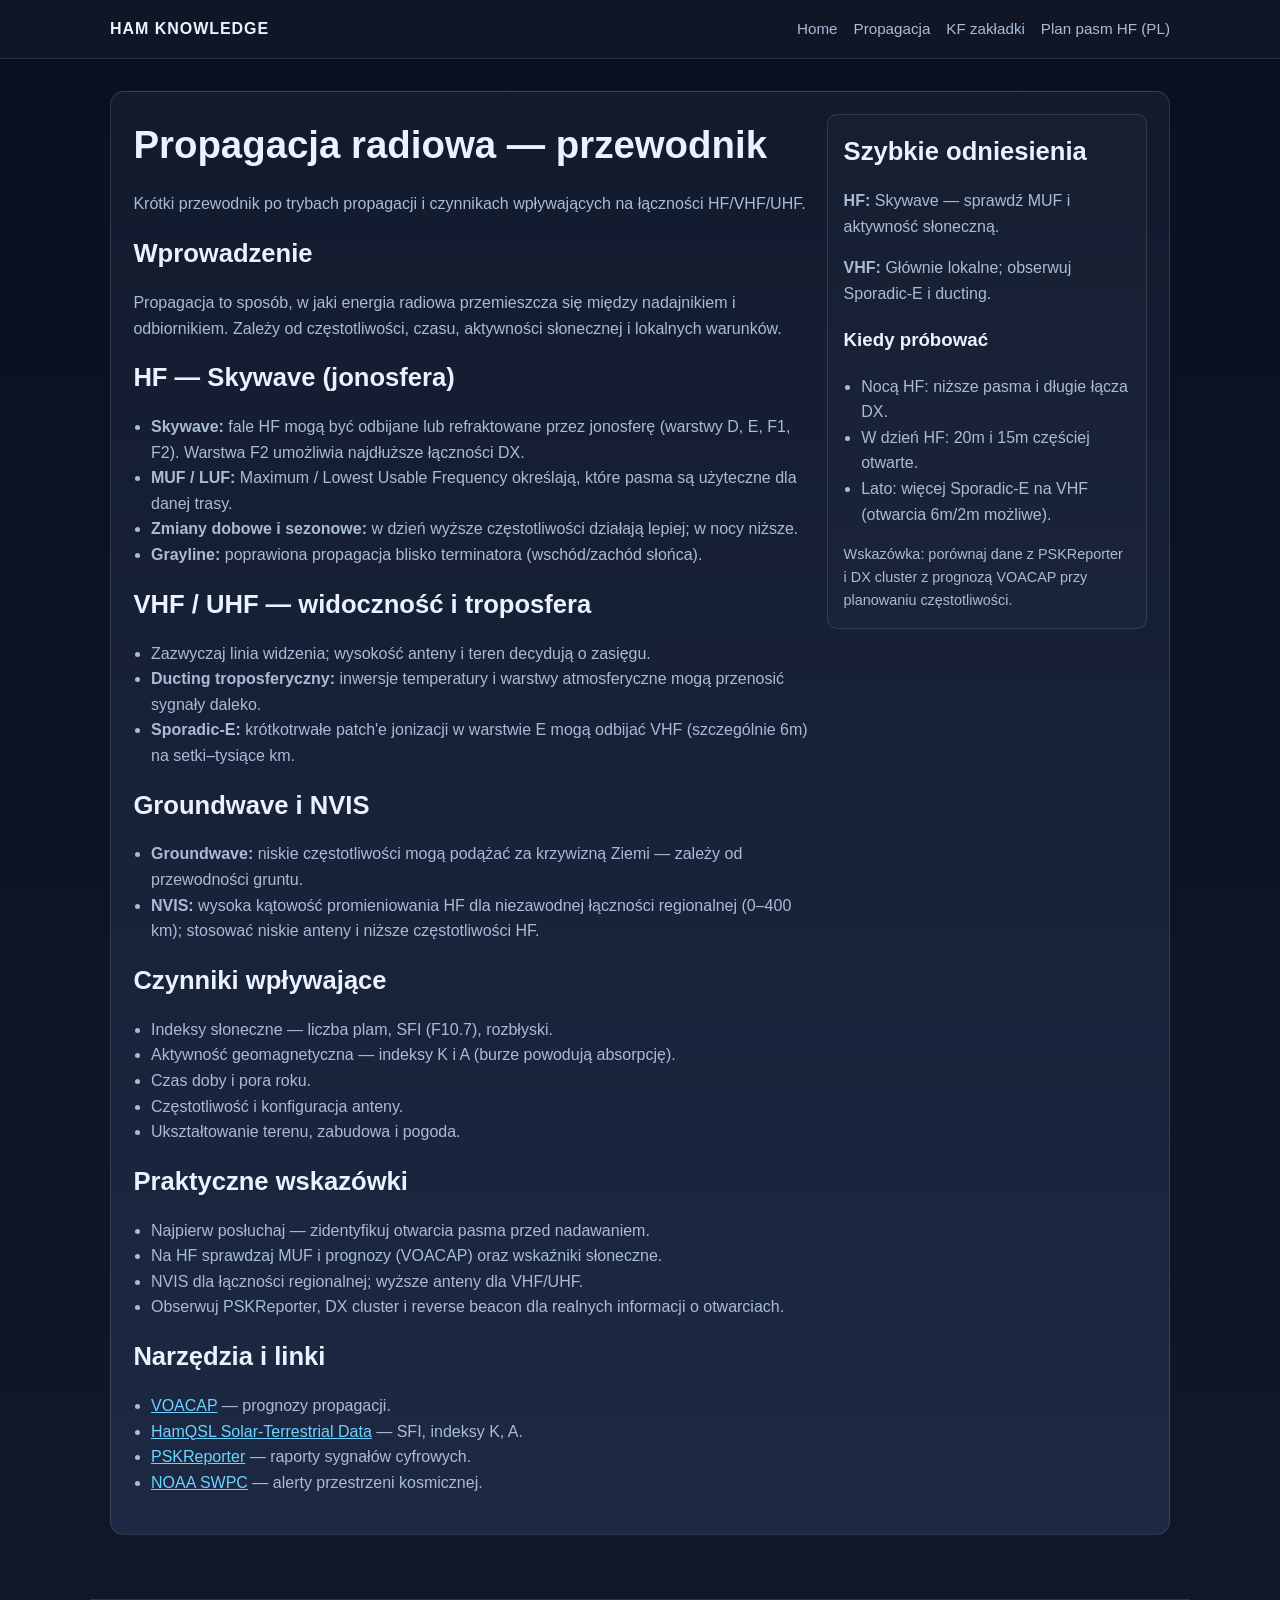
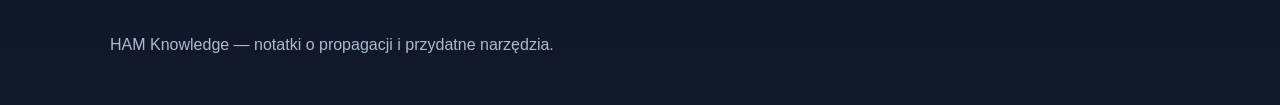
==== docs/propagation.html @ 2b5efd6c "Add unified Propagation HTML page" ====
<!DOCTYPE html>
<html lang="pl">
  <head>
    <meta charset="utf-8" />
    <meta name="viewport" content="width=device-width,initial-scale=1" />
    <title>Propagacja — HAM Knowledge</title>
    <style>
      :root{--bg:#0b1020;--panel:#121a2d;--panel-2:#1d2943;--text:#eaf2ff;--muted:#a9bbd6;--accent:#6dd3ff;--accent-2:#8cffb2;--border:rgba(255,255,255,0.12)}
      *{box-sizing:border-box}
      body{margin:0;font-family:Arial,Helvetica,sans-serif;background:linear-gradient(180deg,var(--bg) 0%,#111827 100%);color:var(--text);line-height:1.6}
      header{background:rgba(17,24,39,0.9);border-bottom:1px solid var(--border);position:sticky;top:0;backdrop-filter:blur(8px);z-index:10}
      nav{max-width:1100px;margin:0 auto;padding:1rem 1.25rem;display:flex;justify-content:space-between;align-items:center;gap:1rem}
      .brand{font-weight:700;letter-spacing:.06em;text-transform:uppercase}
      .nav-links{display:flex;gap:1rem;flex-wrap:wrap}
      .nav-links a{color:var(--muted);text-decoration:none;font-size:.95rem}
      .nav-links a:hover{color:var(--text)}
      main{max-width:1100px;margin:0 auto;padding:2rem 1.25rem 4rem}
      .card{background:linear-gradient(180deg,var(--panel) 0%,var(--panel-2) 100%);border:1px solid var(--border);border-radius:14px;padding:1.4rem}
      h1{font-size:clamp(1.6rem,4vw,2.4rem);margin:0 0 .5rem}
      h2{font-size:clamp(1.2rem,2.2vw,1.6rem);margin:0 0 .75rem}
      p,li{color:var(--muted)}
      ul{padding-left:1.1rem}
      .two-col{display:grid;grid-template-columns:1fr 320px;gap:1rem;align-items:start}
      .box{padding:1rem;border-radius:10px;background:rgba(255,255,255,0.02);border:1px solid var(--border)}
      footer{max-width:1100px;margin:0 auto;padding:2rem 1.25rem 3rem;color:var(--muted);border-top:1px solid var(--border)}
      a{color:var(--accent)}
      @media (max-width:900px){.two-col{grid-template-columns:1fr}}
    </style>
  </head>
  <body>
    <header>
      <nav>
        <div class="brand">HAM Knowledge</div>
        <div class="nav-links">
          <a href="/index.html">Home</a>
          <a href="/docs/propagation.html" aria-current="page">Propagacja</a>
          <a href="/docs/KF/zakladki.html">KF zakładki</a>
          <a href="/docs/KF/band-plan-poland-hf.html">Plan pasm HF (PL)</a>
        </div>
      </nav>
    </header>

    <main>
      <section class="card">
        <div class="two-col">
          <div>
            <h1>Propagacja radiowa — przewodnik</h1>
            <p>Krótki przewodnik po trybach propagacji i czynnikach wpływających na łączności HF/VHF/UHF.</p>

            <h2 id="overview">Wprowadzenie</h2>
            <p>Propagacja to sposób, w jaki energia radiowa przemieszcza się między nadajnikiem i odbiornikiem. Zależy od częstotliwości, czasu, aktywności słonecznej i lokalnych warunków.</p>

            <h2 id="hf">HF — Skywave (jonosfera)</h2>
            <ul>
              <li><strong>Skywave:</strong> fale HF mogą być odbijane lub refraktowane przez jonosferę (warstwy D, E, F1, F2). Warstwa F2 umożliwia najdłuższe łączności DX.</li>
              <li><strong>MUF / LUF:</strong> Maximum / Lowest Usable Frequency określają, które pasma są użyteczne dla danej trasy.</li>
              <li><strong>Zmiany dobowe i sezonowe:</strong> w dzień wyższe częstotliwości działają lepiej; w nocy niższe.</li>
              <li><strong>Grayline:</strong> poprawiona propagacja blisko terminatora (wschód/zachód słońca).</li>
            </ul>

            <h2 id="vhf">VHF / UHF — widoczność i troposfera</h2>
            <ul>
              <li>Zazwyczaj linia widzenia; wysokość anteny i teren decydują o zasięgu.</li>
              <li><strong>Ducting troposferyczny:</strong> inwersje temperatury i warstwy atmosferyczne mogą przenosić sygnały daleko.</li>
              <li><strong>Sporadic‑E:</strong> krótkotrwałe patch'e jonizacji w warstwie E mogą odbijać VHF (szczególnie 6m) na setki–tysiące km.</li>
            </ul>

            <h2 id="groundwave">Groundwave i NVIS</h2>
            <ul>
              <li><strong>Groundwave:</strong> niskie częstotliwości mogą podążać za krzywizną Ziemi — zależy od przewodności gruntu.</li>
              <li><strong>NVIS:</strong> wysoka kątowość promieniowania HF dla niezawodnej łączności regionalnej (0–400 km); stosować niskie anteny i niższe częstotliwości HF.</li>
            </ul>

            <h2 id="factors">Czynniki wpływające</h2>
            <ul>
              <li>Indeksy słoneczne — liczba plam, SFI (F10.7), rozbłyski.</li>
              <li>Aktywność geomagnetyczna — indeksy K i A (burze powodują absorpcję).</li>
              <li>Czas doby i pora roku.</li>
              <li>Częstotliwość i konfiguracja anteny.</li>
              <li>Ukształtowanie terenu, zabudowa i pogoda.</li>
            </ul>

            <h2 id="practical">Praktyczne wskazówki</h2>
            <ul>
              <li>Najpierw posłuchaj — zidentyfikuj otwarcia pasma przed nadawaniem.</li>
              <li>Na HF sprawdzaj MUF i prognozy (VOACAP) oraz wskaźniki słoneczne.</li>
              <li>NVIS dla łączności regionalnej; wyższe anteny dla VHF/UHF.</li>
              <li>Obserwuj PSKReporter, DX cluster i reverse beacon dla realnych informacji o otwarciach.</li>
            </ul>

            <h2 id="tools">Narzędzia i linki</h2>
            <ul>
              <li><a href="https://www.voacap.com" target="_blank" rel="noopener">VOACAP</a> — prognozy propagacji.</li>
              <li><a href="https://www.hamqsl.com" target="_blank" rel="noopener">HamQSL Solar‑Terrestrial Data</a> — SFI, indeksy K, A.</li>
              <li><a href="https://pskreporter.info" target="_blank" rel="noopener">PSKReporter</a> — raporty sygnałów cyfrowych.</li>
              <li><a href="https://www.swpc.noaa.gov" target="_blank" rel="noopener">NOAA SWPC</a> — alerty przestrzeni kosmicznej.</li>
            </ul>
          </div>

          <aside class="box">
            <h2>Szybkie odniesienia</h2>
            <p><strong>HF:</strong> Skywave — sprawdź MUF i aktywność słoneczną.</p>
            <p><strong>VHF:</strong> Głównie lokalne; obserwuj Sporadic‑E i ducting.</p>
            <h3>Kiedy próbować</h3>
            <ul>
              <li>Nocą HF: niższe pasma i długie łącza DX.</li>
              <li>W dzień HF: 20m i 15m częściej otwarte.</li>
              <li>Lato: więcej Sporadic‑E na VHF (otwarcia 6m/2m możliwe).</li>
            </ul>
            <div style="margin-top:1rem;font-size:.9rem;color:var(--muted)">Wskazówka: porównaj dane z PSKReporter i DX cluster z prognozą VOACAP przy planowaniu częstotliwości.</div>
          </aside>
        </div>
      </section>
    </main>

    <footer>
      HAM Knowledge — notatki o propagacji i przydatne narzędzia.
    </footer>
  </body>
</html>
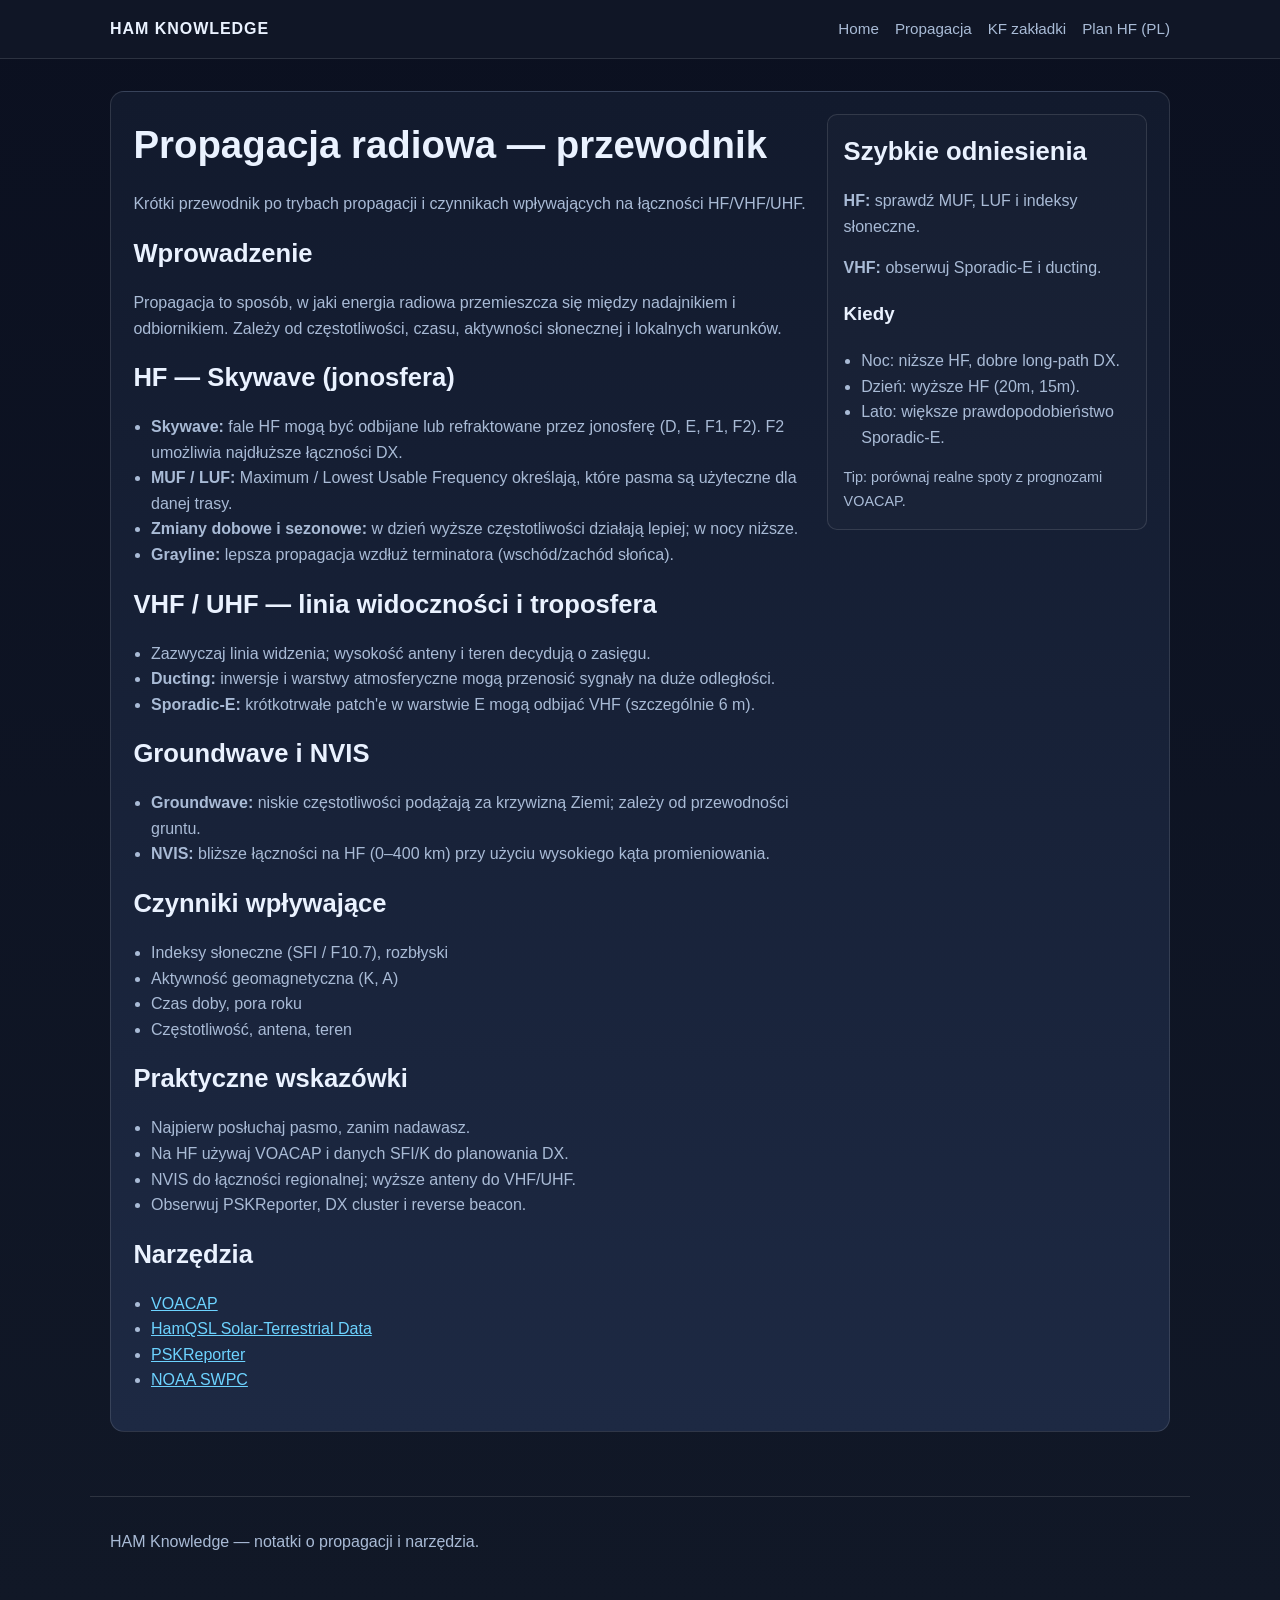
==== commit 360df3b9: "Add propagation guide in propagation.html This file provides a comprehensive guide on radio propagat" ====
--- a/docs/propagation.html
+++ b/docs/propagation.html
@@ -35,7 +35,7 @@
           <a href="/index.html">Home</a>
           <a href="/docs/propagation.html" aria-current="page">Propagacja</a>
           <a href="/docs/KF/zakladki.html">KF zakładki</a>
-          <a href="/docs/KF/band-plan-poland-hf.html">Plan pasm HF (PL)</a>
+          <a href="/docs/KF/band-plan-poland-hf.html">Plan HF (PL)</a>
         </div>
       </nav>
     </header>
@@ -52,69 +52,68 @@
 
             <h2 id="hf">HF — Skywave (jonosfera)</h2>
             <ul>
-              <li><strong>Skywave:</strong> fale HF mogą być odbijane lub refraktowane przez jonosferę (warstwy D, E, F1, F2). Warstwa F2 umożliwia najdłuższe łączności DX.</li>
+              <li><strong>Skywave:</strong> fale HF mogą być odbijane lub refraktowane przez jonosferę (D, E, F1, F2). F2 umożliwia najdłuższe łączności DX.</li>
               <li><strong>MUF / LUF:</strong> Maximum / Lowest Usable Frequency określają, które pasma są użyteczne dla danej trasy.</li>
               <li><strong>Zmiany dobowe i sezonowe:</strong> w dzień wyższe częstotliwości działają lepiej; w nocy niższe.</li>
-              <li><strong>Grayline:</strong> poprawiona propagacja blisko terminatora (wschód/zachód słońca).</li>
+              <li><strong>Grayline:</strong> lepsza propagacja wzdłuż terminatora (wschód/zachód słońca).</li>
             </ul>
 
-            <h2 id="vhf">VHF / UHF — widoczność i troposfera</h2>
+            <h2 id="vhf">VHF / UHF — linia widoczności i troposfera</h2>
             <ul>
               <li>Zazwyczaj linia widzenia; wysokość anteny i teren decydują o zasięgu.</li>
-              <li><strong>Ducting troposferyczny:</strong> inwersje temperatury i warstwy atmosferyczne mogą przenosić sygnały daleko.</li>
-              <li><strong>Sporadic‑E:</strong> krótkotrwałe patch'e jonizacji w warstwie E mogą odbijać VHF (szczególnie 6m) na setki–tysiące km.</li>
+              <li><strong>Ducting:</strong> inwersje i warstwy atmosferyczne mogą przenosić sygnały na duże odległości.</li>
+              <li><strong>Sporadic‑E:</strong> krótkotrwałe patch'e w warstwie E mogą odbijać VHF (szczególnie 6 m).</li>
             </ul>
 
             <h2 id="groundwave">Groundwave i NVIS</h2>
             <ul>
-              <li><strong>Groundwave:</strong> niskie częstotliwości mogą podążać za krzywizną Ziemi — zależy od przewodności gruntu.</li>
-              <li><strong>NVIS:</strong> wysoka kątowość promieniowania HF dla niezawodnej łączności regionalnej (0–400 km); stosować niskie anteny i niższe częstotliwości HF.</li>
+              <li><strong>Groundwave:</strong> niskie częstotliwości podążają za krzywizną Ziemi; zależy od przewodności gruntu.</li>
+              <li><strong>NVIS:</strong> bliższe łączności na HF (0–400 km) przy użyciu wysokiego kąta promieniowania.</li>
             </ul>
 
             <h2 id="factors">Czynniki wpływające</h2>
             <ul>
-              <li>Indeksy słoneczne — liczba plam, SFI (F10.7), rozbłyski.</li>
-              <li>Aktywność geomagnetyczna — indeksy K i A (burze powodują absorpcję).</li>
-              <li>Czas doby i pora roku.</li>
-              <li>Częstotliwość i konfiguracja anteny.</li>
-              <li>Ukształtowanie terenu, zabudowa i pogoda.</li>
+              <li>Indeksy słoneczne (SFI / F10.7), rozbłyski</li>
+              <li>Aktywność geomagnetyczna (K, A)</li>
+              <li>Czas doby, pora roku</li>
+              <li>Częstotliwość, antena, teren</li>
             </ul>
 
             <h2 id="practical">Praktyczne wskazówki</h2>
             <ul>
-              <li>Najpierw posłuchaj — zidentyfikuj otwarcia pasma przed nadawaniem.</li>
-              <li>Na HF sprawdzaj MUF i prognozy (VOACAP) oraz wskaźniki słoneczne.</li>
-              <li>NVIS dla łączności regionalnej; wyższe anteny dla VHF/UHF.</li>
-              <li>Obserwuj PSKReporter, DX cluster i reverse beacon dla realnych informacji o otwarciach.</li>
+              <li>Najpierw posłuchaj pasmo, zanim nadawasz.</li>
+              <li>Na HF używaj VOACAP i danych SFI/K do planowania DX.</li>
+              <li>NVIS do łączności regionalnej; wyższe anteny do VHF/UHF.</li>
+              <li>Obserwuj PSKReporter, DX cluster i reverse beacon.</li>
             </ul>
 
-            <h2 id="tools">Narzędzia i linki</h2>
+            <h2 id="tools">Narzędzia</h2>
             <ul>
-              <li><a href="https://www.voacap.com" target="_blank" rel="noopener">VOACAP</a> — prognozy propagacji.</li>
-              <li><a href="https://www.hamqsl.com" target="_blank" rel="noopener">HamQSL Solar‑Terrestrial Data</a> — SFI, indeksy K, A.</li>
-              <li><a href="https://pskreporter.info" target="_blank" rel="noopener">PSKReporter</a> — raporty sygnałów cyfrowych.</li>
-              <li><a href="https://www.swpc.noaa.gov" target="_blank" rel="noopener">NOAA SWPC</a> — alerty przestrzeni kosmicznej.</li>
+              <li><a href="https://www.voacap.com" target="_blank" rel="noopener">VOACAP</a></li>
+              <li><a href="https://www.hamqsl.com" target="_blank" rel="noopener">HamQSL Solar‑Terrestrial Data</a></li>
+              <li><a href="https://pskreporter.info" target="_blank" rel="noopener">PSKReporter</a></li>
+              <li><a href="https://www.swpc.noaa.gov" target="_blank" rel="noopener">NOAA SWPC</a></li>
             </ul>
           </div>
 
           <aside class="box">
             <h2>Szybkie odniesienia</h2>
-            <p><strong>HF:</strong> Skywave — sprawdź MUF i aktywność słoneczną.</p>
-            <p><strong>VHF:</strong> Głównie lokalne; obserwuj Sporadic‑E i ducting.</p>
-            <h3>Kiedy próbować</h3>
+            <p><strong>HF:</strong> sprawdź MUF, LUF i indeksy słoneczne.</p>
+            <p><strong>VHF:</strong> obserwuj Sporadic‑E i ducting.</p>
+            <h3>Kiedy</h3>
             <ul>
-              <li>Nocą HF: niższe pasma i długie łącza DX.</li>
-              <li>W dzień HF: 20m i 15m częściej otwarte.</li>
-              <li>Lato: więcej Sporadic‑E na VHF (otwarcia 6m/2m możliwe).</li>
+              <li>Noc: niższe HF, dobre long‑path DX.</li>
+              <li>Dzień: wyższe HF (20m, 15m).</li>
+              <li>Lato: większe prawdopodobieństwo Sporadic‑E.</li>
             </ul>
-            <div style="margin-top:1rem;font-size:.9rem;color:var(--muted)">Wskazówka: porównaj dane z PSKReporter i DX cluster z prognozą VOACAP przy planowaniu częstotliwości.</div>
+            <div style="margin-top:1rem;font-size:.9rem;color:var(--muted)">Tip: porównaj realne spoty z prognozami VOACAP.</div>
           </aside>
         </div>
       </section>
     </main>
 
     <footer>
-      HAM Knowledge — notatki o propagacji i przydatne narzędzia.
+      HAM Knowledge — notatki o propagacji i narzędzia.
     </footer>
   </body>
 </html>
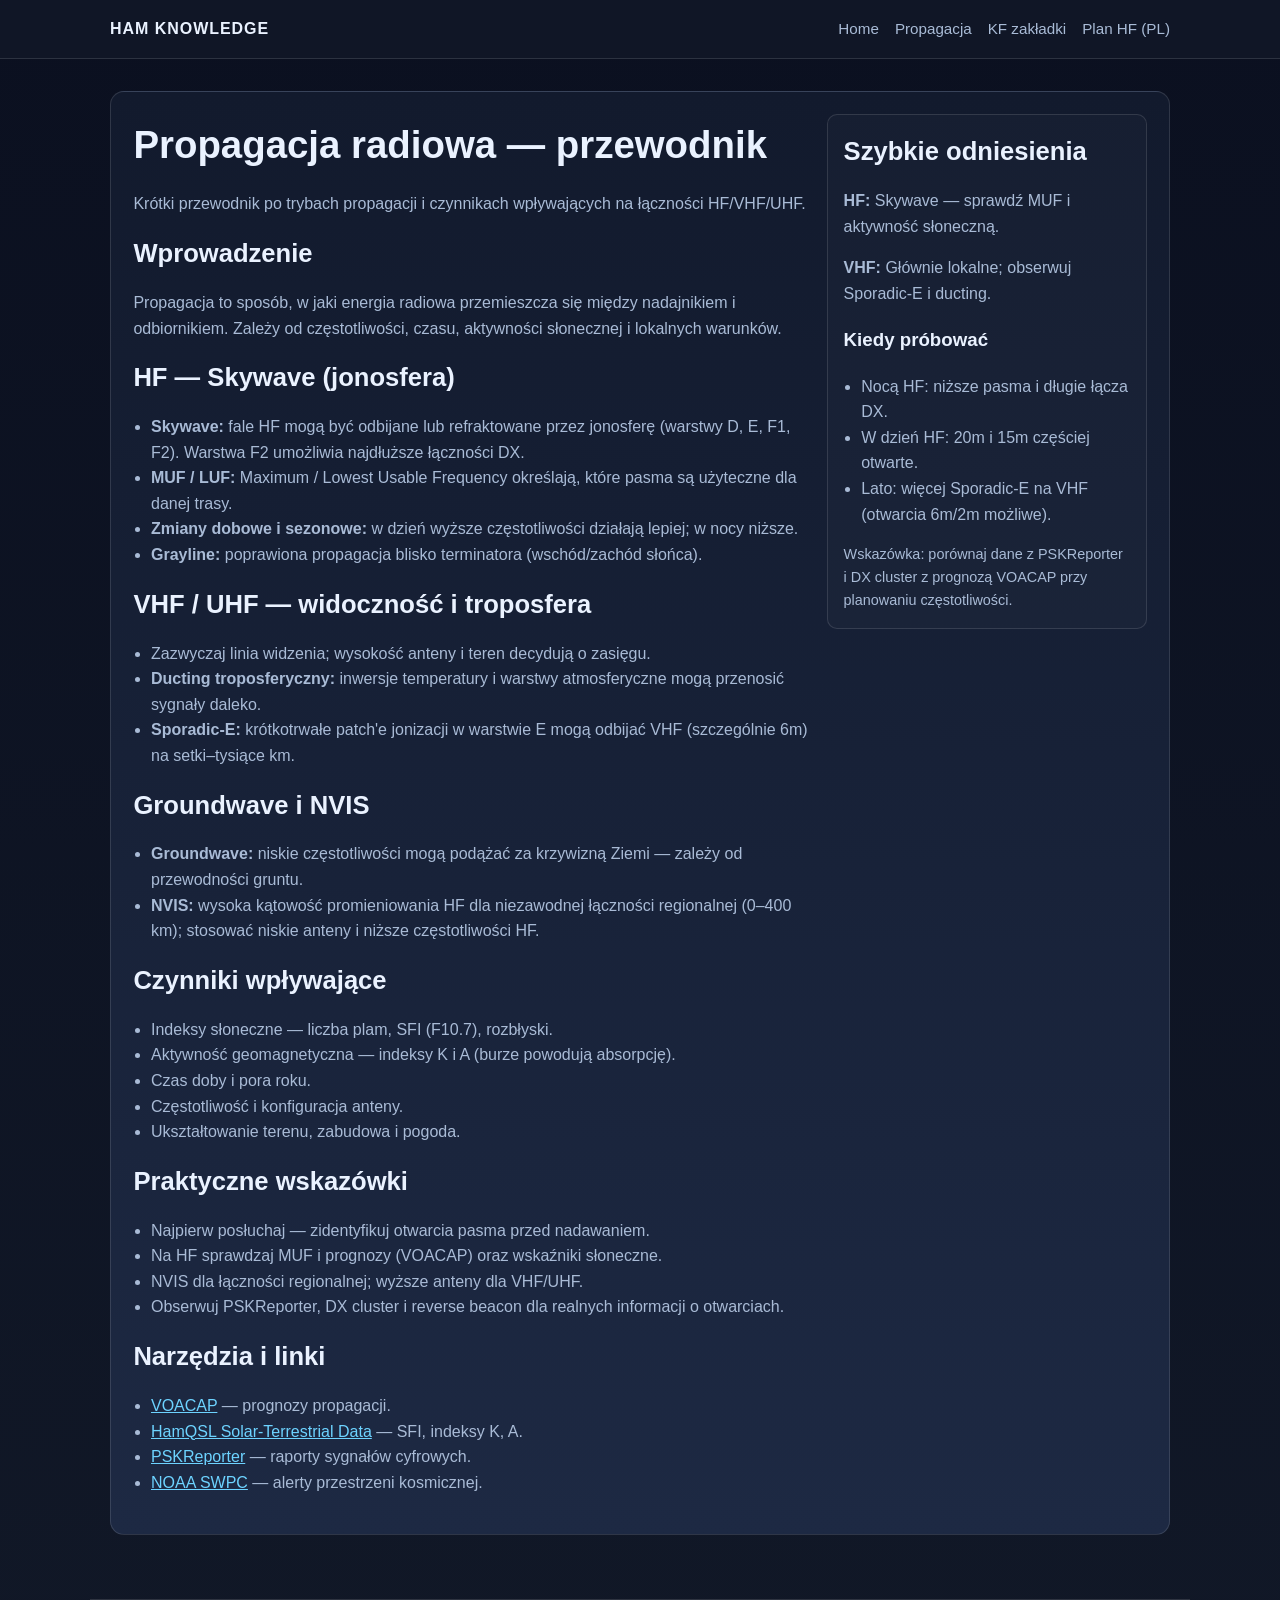
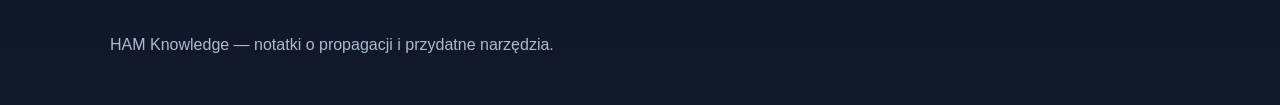
==== commit eaab7791: "Fix relative links and add KF pages" ====
--- a/docs/propagation.html
+++ b/docs/propagation.html
@@ -32,10 +32,10 @@
       <nav>
         <div class="brand">HAM Knowledge</div>
         <div class="nav-links">
-          <a href="/index.html">Home</a>
-          <a href="/docs/propagation.html" aria-current="page">Propagacja</a>
-          <a href="/docs/KF/zakladki.html">KF zakładki</a>
-          <a href="/docs/KF/band-plan-poland-hf.html">Plan HF (PL)</a>
+          <a href="../index.html">Home</a>
+          <a href="propagation.html" aria-current="page">Propagacja</a>
+          <a href="KF/zakladki.html">KF zakładki</a>
+          <a href="KF/band-plan-poland-hf.html">Plan HF (PL)</a>
         </div>
       </nav>
     </header>
@@ -52,68 +52,69 @@
 
             <h2 id="hf">HF — Skywave (jonosfera)</h2>
             <ul>
-              <li><strong>Skywave:</strong> fale HF mogą być odbijane lub refraktowane przez jonosferę (D, E, F1, F2). F2 umożliwia najdłuższe łączności DX.</li>
+              <li><strong>Skywave:</strong> fale HF mogą być odbijane lub refraktowane przez jonosferę (warstwy D, E, F1, F2). Warstwa F2 umożliwia najdłuższe łączności DX.</li>
               <li><strong>MUF / LUF:</strong> Maximum / Lowest Usable Frequency określają, które pasma są użyteczne dla danej trasy.</li>
               <li><strong>Zmiany dobowe i sezonowe:</strong> w dzień wyższe częstotliwości działają lepiej; w nocy niższe.</li>
-              <li><strong>Grayline:</strong> lepsza propagacja wzdłuż terminatora (wschód/zachód słońca).</li>
+              <li><strong>Grayline:</strong> poprawiona propagacja blisko terminatora (wschód/zachód słońca).</li>
             </ul>
 
-            <h2 id="vhf">VHF / UHF — linia widoczności i troposfera</h2>
+            <h2 id="vhf">VHF / UHF — widoczność i troposfera</h2>
             <ul>
               <li>Zazwyczaj linia widzenia; wysokość anteny i teren decydują o zasięgu.</li>
-              <li><strong>Ducting:</strong> inwersje i warstwy atmosferyczne mogą przenosić sygnały na duże odległości.</li>
-              <li><strong>Sporadic‑E:</strong> krótkotrwałe patch'e w warstwie E mogą odbijać VHF (szczególnie 6 m).</li>
+              <li><strong>Ducting troposferyczny:</strong> inwersje temperatury i warstwy atmosferyczne mogą przenosić sygnały daleko.</li>
+              <li><strong>Sporadic‑E:</strong> krótkotrwałe patch'e jonizacji w warstwie E mogą odbijać VHF (szczególnie 6m) na setki–tysiące km.</li>
             </ul>
 
             <h2 id="groundwave">Groundwave i NVIS</h2>
             <ul>
-              <li><strong>Groundwave:</strong> niskie częstotliwości podążają za krzywizną Ziemi; zależy od przewodności gruntu.</li>
-              <li><strong>NVIS:</strong> bliższe łączności na HF (0–400 km) przy użyciu wysokiego kąta promieniowania.</li>
+              <li><strong>Groundwave:</strong> niskie częstotliwości mogą podążać za krzywizną Ziemi — zależy od przewodności gruntu.</li>
+              <li><strong>NVIS:</strong> wysoka kątowość promieniowania HF dla niezawodnej łączności regionalnej (0–400 km); stosować niskie anteny i niższe częstotliwości HF.</li>
             </ul>
 
             <h2 id="factors">Czynniki wpływające</h2>
             <ul>
-              <li>Indeksy słoneczne (SFI / F10.7), rozbłyski</li>
-              <li>Aktywność geomagnetyczna (K, A)</li>
-              <li>Czas doby, pora roku</li>
-              <li>Częstotliwość, antena, teren</li>
+              <li>Indeksy słoneczne — liczba plam, SFI (F10.7), rozbłyski.</li>
+              <li>Aktywność geomagnetyczna — indeksy K i A (burze powodują absorpcję).</li>
+              <li>Czas doby i pora roku.</li>
+              <li>Częstotliwość i konfiguracja anteny.</li>
+              <li>Ukształtowanie terenu, zabudowa i pogoda.</li>
             </ul>
 
             <h2 id="practical">Praktyczne wskazówki</h2>
             <ul>
-              <li>Najpierw posłuchaj pasmo, zanim nadawasz.</li>
-              <li>Na HF używaj VOACAP i danych SFI/K do planowania DX.</li>
-              <li>NVIS do łączności regionalnej; wyższe anteny do VHF/UHF.</li>
-              <li>Obserwuj PSKReporter, DX cluster i reverse beacon.</li>
+              <li>Najpierw posłuchaj — zidentyfikuj otwarcia pasma przed nadawaniem.</li>
+              <li>Na HF sprawdzaj MUF i prognozy (VOACAP) oraz wskaźniki słoneczne.</li>
+              <li>NVIS dla łączności regionalnej; wyższe anteny dla VHF/UHF.</li>
+              <li>Obserwuj PSKReporter, DX cluster i reverse beacon dla realnych informacji o otwarciach.</li>
             </ul>
 
-            <h2 id="tools">Narzędzia</h2>
+            <h2 id="tools">Narzędzia i linki</h2>
             <ul>
-              <li><a href="https://www.voacap.com" target="_blank" rel="noopener">VOACAP</a></li>
-              <li><a href="https://www.hamqsl.com" target="_blank" rel="noopener">HamQSL Solar‑Terrestrial Data</a></li>
-              <li><a href="https://pskreporter.info" target="_blank" rel="noopener">PSKReporter</a></li>
-              <li><a href="https://www.swpc.noaa.gov" target="_blank" rel="noopener">NOAA SWPC</a></li>
+              <li><a href="https://www.voacap.com" target="_blank" rel="noopener">VOACAP</a> — prognozy propagacji.</li>
+              <li><a href="https://www.hamqsl.com" target="_blank" rel="noopener">HamQSL Solar‑Terrestrial Data</a> — SFI, indeksy K, A.</li>
+              <li><a href="https://pskreporter.info" target="_blank" rel="noopener">PSKReporter</a> — raporty sygnałów cyfrowych.</li>
+              <li><a href="https://www.swpc.noaa.gov" target="_blank" rel="noopener">NOAA SWPC</a> — alerty przestrzeni kosmicznej.</li>
             </ul>
           </div>
 
           <aside class="box">
             <h2>Szybkie odniesienia</h2>
-            <p><strong>HF:</strong> sprawdź MUF, LUF i indeksy słoneczne.</p>
-            <p><strong>VHF:</strong> obserwuj Sporadic‑E i ducting.</p>
-            <h3>Kiedy</h3>
+            <p><strong>HF:</strong> Skywave — sprawdź MUF i aktywność słoneczną.</p>
+            <p><strong>VHF:</strong> Głównie lokalne; obserwuj Sporadic‑E i ducting.</p>
+            <h3>Kiedy próbować</h3>
             <ul>
-              <li>Noc: niższe HF, dobre long‑path DX.</li>
-              <li>Dzień: wyższe HF (20m, 15m).</li>
-              <li>Lato: większe prawdopodobieństwo Sporadic‑E.</li>
+              <li>Nocą HF: niższe pasma i długie łącza DX.</li>
+              <li>W dzień HF: 20m i 15m częściej otwarte.</li>
+              <li>Lato: więcej Sporadic‑E na VHF (otwarcia 6m/2m możliwe).</li>
             </ul>
-            <div style="margin-top:1rem;font-size:.9rem;color:var(--muted)">Tip: porównaj realne spoty z prognozami VOACAP.</div>
+            <div style="margin-top:1rem;font-size:.9rem;color:var(--muted)">Wskazówka: porównaj dane z PSKReporter i DX cluster z prognozą VOACAP przy planowaniu częstotliwości.</div>
           </aside>
         </div>
       </section>
     </main>
 
     <footer>
-      HAM Knowledge — notatki o propagacji i narzędzia.
+      HAM Knowledge — notatki o propagacji i przydatne narzędzia.
     </footer>
   </body>
 </html>
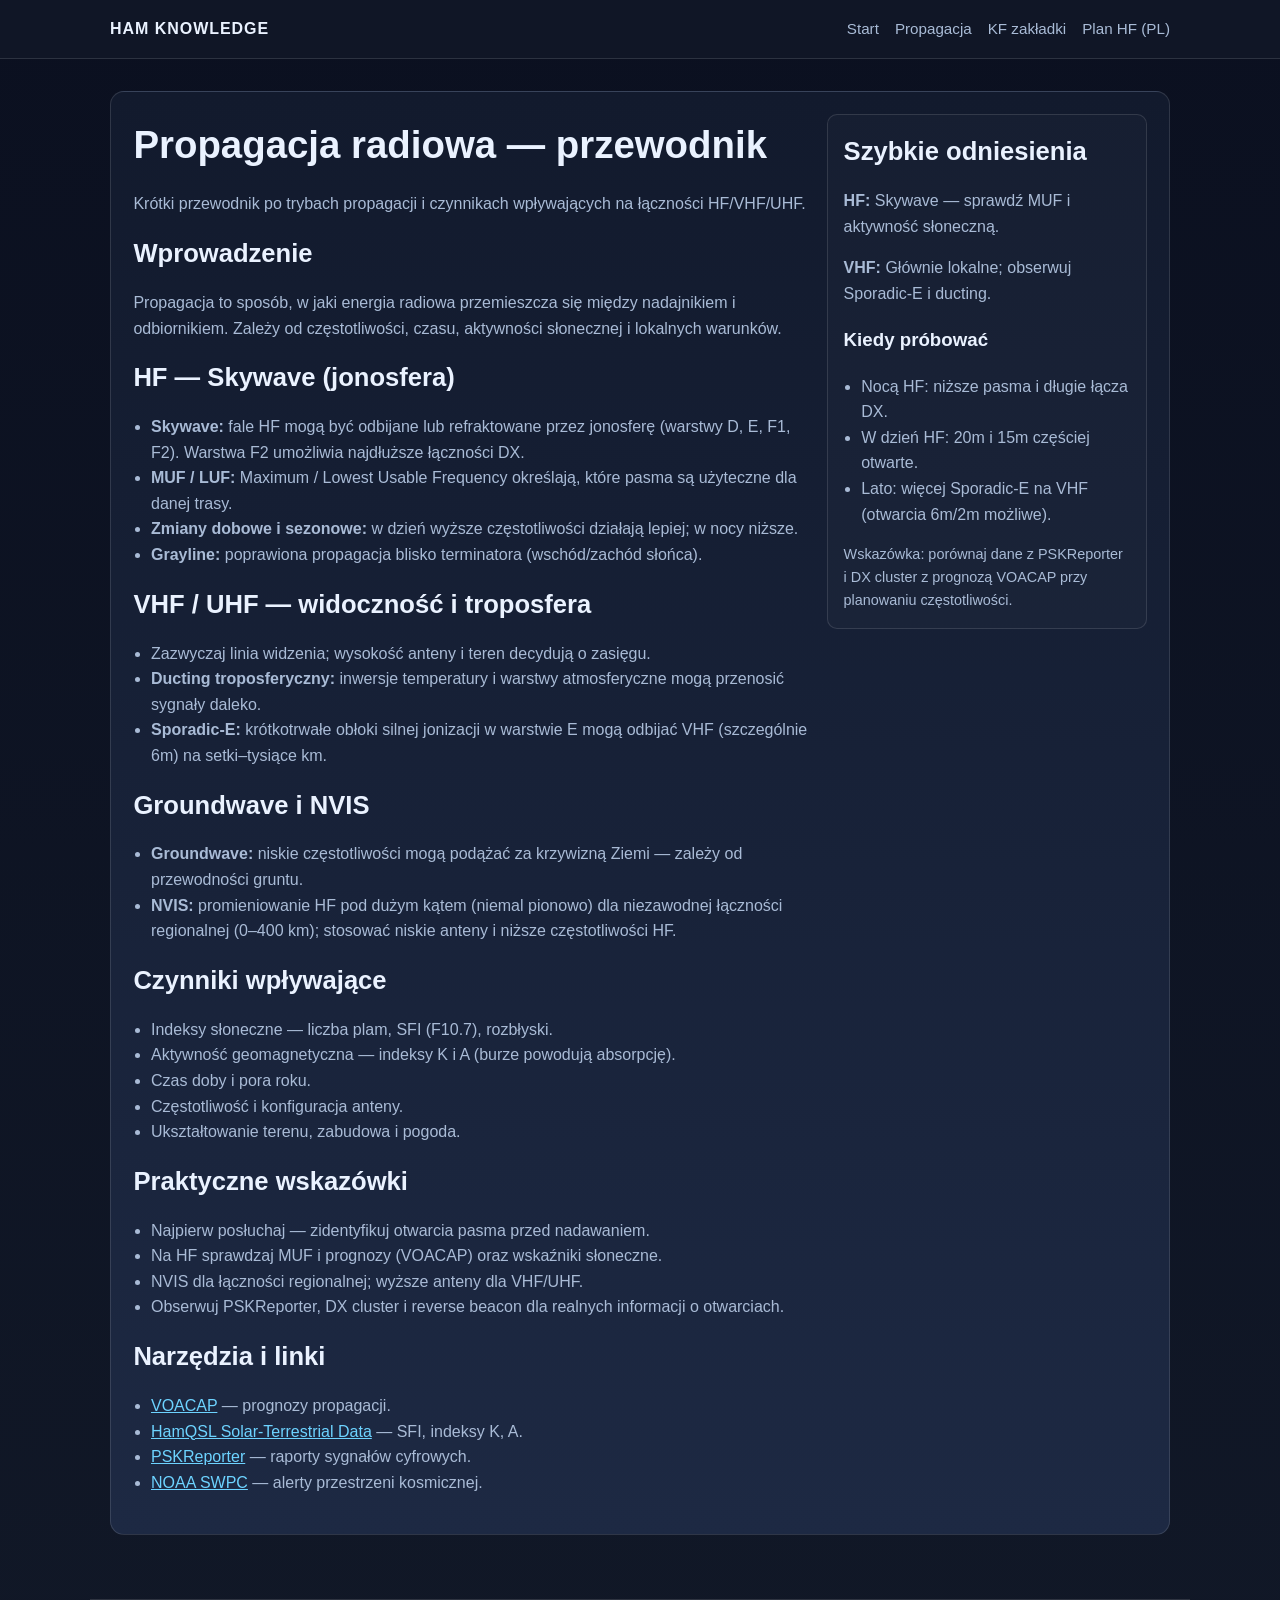
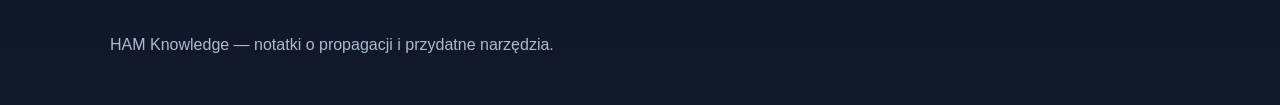
==== commit 4b5abf48: "Share common CSS, unify nav labels, update README and small content fixes - Add style.css with share" ====
--- a/docs/propagation.html
+++ b/docs/propagation.html
@@ -4,26 +4,15 @@
     <meta charset="utf-8" />
     <meta name="viewport" content="width=device-width,initial-scale=1" />
     <title>Propagacja — HAM Knowledge</title>
+    <link rel="stylesheet" href="../style.css" />
     <style>
-      :root{--bg:#0b1020;--panel:#121a2d;--panel-2:#1d2943;--text:#eaf2ff;--muted:#a9bbd6;--accent:#6dd3ff;--accent-2:#8cffb2;--border:rgba(255,255,255,0.12)}
-      *{box-sizing:border-box}
-      body{margin:0;font-family:Arial,Helvetica,sans-serif;background:linear-gradient(180deg,var(--bg) 0%,#111827 100%);color:var(--text);line-height:1.6}
-      header{background:rgba(17,24,39,0.9);border-bottom:1px solid var(--border);position:sticky;top:0;backdrop-filter:blur(8px);z-index:10}
-      nav{max-width:1100px;margin:0 auto;padding:1rem 1.25rem;display:flex;justify-content:space-between;align-items:center;gap:1rem}
-      .brand{font-weight:700;letter-spacing:.06em;text-transform:uppercase}
-      .nav-links{display:flex;gap:1rem;flex-wrap:wrap}
-      .nav-links a{color:var(--muted);text-decoration:none;font-size:.95rem}
-      .nav-links a:hover{color:var(--text)}
-      main{max-width:1100px;margin:0 auto;padding:2rem 1.25rem 4rem}
-      .card{background:linear-gradient(180deg,var(--panel) 0%,var(--panel-2) 100%);border:1px solid var(--border);border-radius:14px;padding:1.4rem}
       h1{font-size:clamp(1.6rem,4vw,2.4rem);margin:0 0 .5rem}
       h2{font-size:clamp(1.2rem,2.2vw,1.6rem);margin:0 0 .75rem}
       p,li{color:var(--muted)}
       ul{padding-left:1.1rem}
       .two-col{display:grid;grid-template-columns:1fr 320px;gap:1rem;align-items:start}
       .box{padding:1rem;border-radius:10px;background:rgba(255,255,255,0.02);border:1px solid var(--border)}
-      footer{max-width:1100px;margin:0 auto;padding:2rem 1.25rem 3rem;color:var(--muted);border-top:1px solid var(--border)}
-      a{color:var(--accent)}
+      .tip{margin-top:1rem;font-size:.9rem;color:var(--muted)}
       @media (max-width:900px){.two-col{grid-template-columns:1fr}}
     </style>
   </head>
@@ -32,7 +21,7 @@
       <nav>
         <div class="brand">HAM Knowledge</div>
         <div class="nav-links">
-          <a href="../index.html">Home</a>
+          <a href="../index.html">Start</a>
           <a href="propagation.html" aria-current="page">Propagacja</a>
           <a href="KF/zakladki.html">KF zakładki</a>
           <a href="KF/band-plan-poland-hf.html">Plan HF (PL)</a>
@@ -62,13 +51,13 @@
             <ul>
               <li>Zazwyczaj linia widzenia; wysokość anteny i teren decydują o zasięgu.</li>
               <li><strong>Ducting troposferyczny:</strong> inwersje temperatury i warstwy atmosferyczne mogą przenosić sygnały daleko.</li>
-              <li><strong>Sporadic‑E:</strong> krótkotrwałe patch'e jonizacji w warstwie E mogą odbijać VHF (szczególnie 6m) na setki–tysiące km.</li>
+              <li><strong>Sporadic‑E:</strong> krótkotrwałe obłoki silnej jonizacji w warstwie E mogą odbijać VHF (szczególnie 6m) na setki–tysiące km.</li>
             </ul>
 
             <h2 id="groundwave">Groundwave i NVIS</h2>
             <ul>
               <li><strong>Groundwave:</strong> niskie częstotliwości mogą podążać za krzywizną Ziemi — zależy od przewodności gruntu.</li>
-              <li><strong>NVIS:</strong> wysoka kątowość promieniowania HF dla niezawodnej łączności regionalnej (0–400 km); stosować niskie anteny i niższe częstotliwości HF.</li>
+              <li><strong>NVIS:</strong> promieniowanie HF pod dużym kątem (niemal pionowo) dla niezawodnej łączności regionalnej (0–400 km); stosować niskie anteny i niższe częstotliwości HF.</li>
             </ul>
 
             <h2 id="factors">Czynniki wpływające</h2>
@@ -107,7 +96,7 @@
               <li>W dzień HF: 20m i 15m częściej otwarte.</li>
               <li>Lato: więcej Sporadic‑E na VHF (otwarcia 6m/2m możliwe).</li>
             </ul>
-            <div style="margin-top:1rem;font-size:.9rem;color:var(--muted)">Wskazówka: porównaj dane z PSKReporter i DX cluster z prognozą VOACAP przy planowaniu częstotliwości.</div>
+            <div class="tip">Wskazówka: porównaj dane z PSKReporter i DX cluster z prognozą VOACAP przy planowaniu częstotliwości.</div>
           </aside>
         </div>
       </section>
--- a/style.css
+++ b/style.css
@@ -0,0 +1,14 @@
+/* Shared layout for all HAM Knowledge pages. Page-specific rules stay inline in each page. */
+:root{--bg:#0b1020;--panel:#121a2d;--panel-2:#1d2943;--text:#eaf2ff;--muted:#a9bbd6;--accent:#6dd3ff;--accent-2:#8cffb2;--warning:#ffd166;--border:rgba(255,255,255,0.12)}
+*{box-sizing:border-box}
+body{margin:0;font-family:Arial,Helvetica,sans-serif;background:linear-gradient(180deg,var(--bg) 0%,#111827 100%);color:var(--text);line-height:1.6}
+header{background:rgba(17,24,39,0.9);border-bottom:1px solid var(--border);position:sticky;top:0;backdrop-filter:blur(8px);z-index:10}
+nav{max-width:1100px;margin:0 auto;padding:1rem 1.25rem;display:flex;justify-content:space-between;align-items:center;gap:1rem}
+.brand{font-weight:700;letter-spacing:.06em;text-transform:uppercase}
+.nav-links{display:flex;gap:1rem;flex-wrap:wrap}
+.nav-links a{color:var(--muted);text-decoration:none;font-size:.95rem}
+.nav-links a:hover{color:var(--text)}
+main{max-width:1100px;margin:0 auto;padding:2rem 1.25rem 4rem}
+.card{background:linear-gradient(180deg,var(--panel) 0%,var(--panel-2) 100%);border:1px solid var(--border);border-radius:14px;padding:1.4rem}
+footer{max-width:1100px;margin:0 auto;padding:2rem 1.25rem 3rem;color:var(--muted);border-top:1px solid var(--border)}
+a{color:var(--accent)}
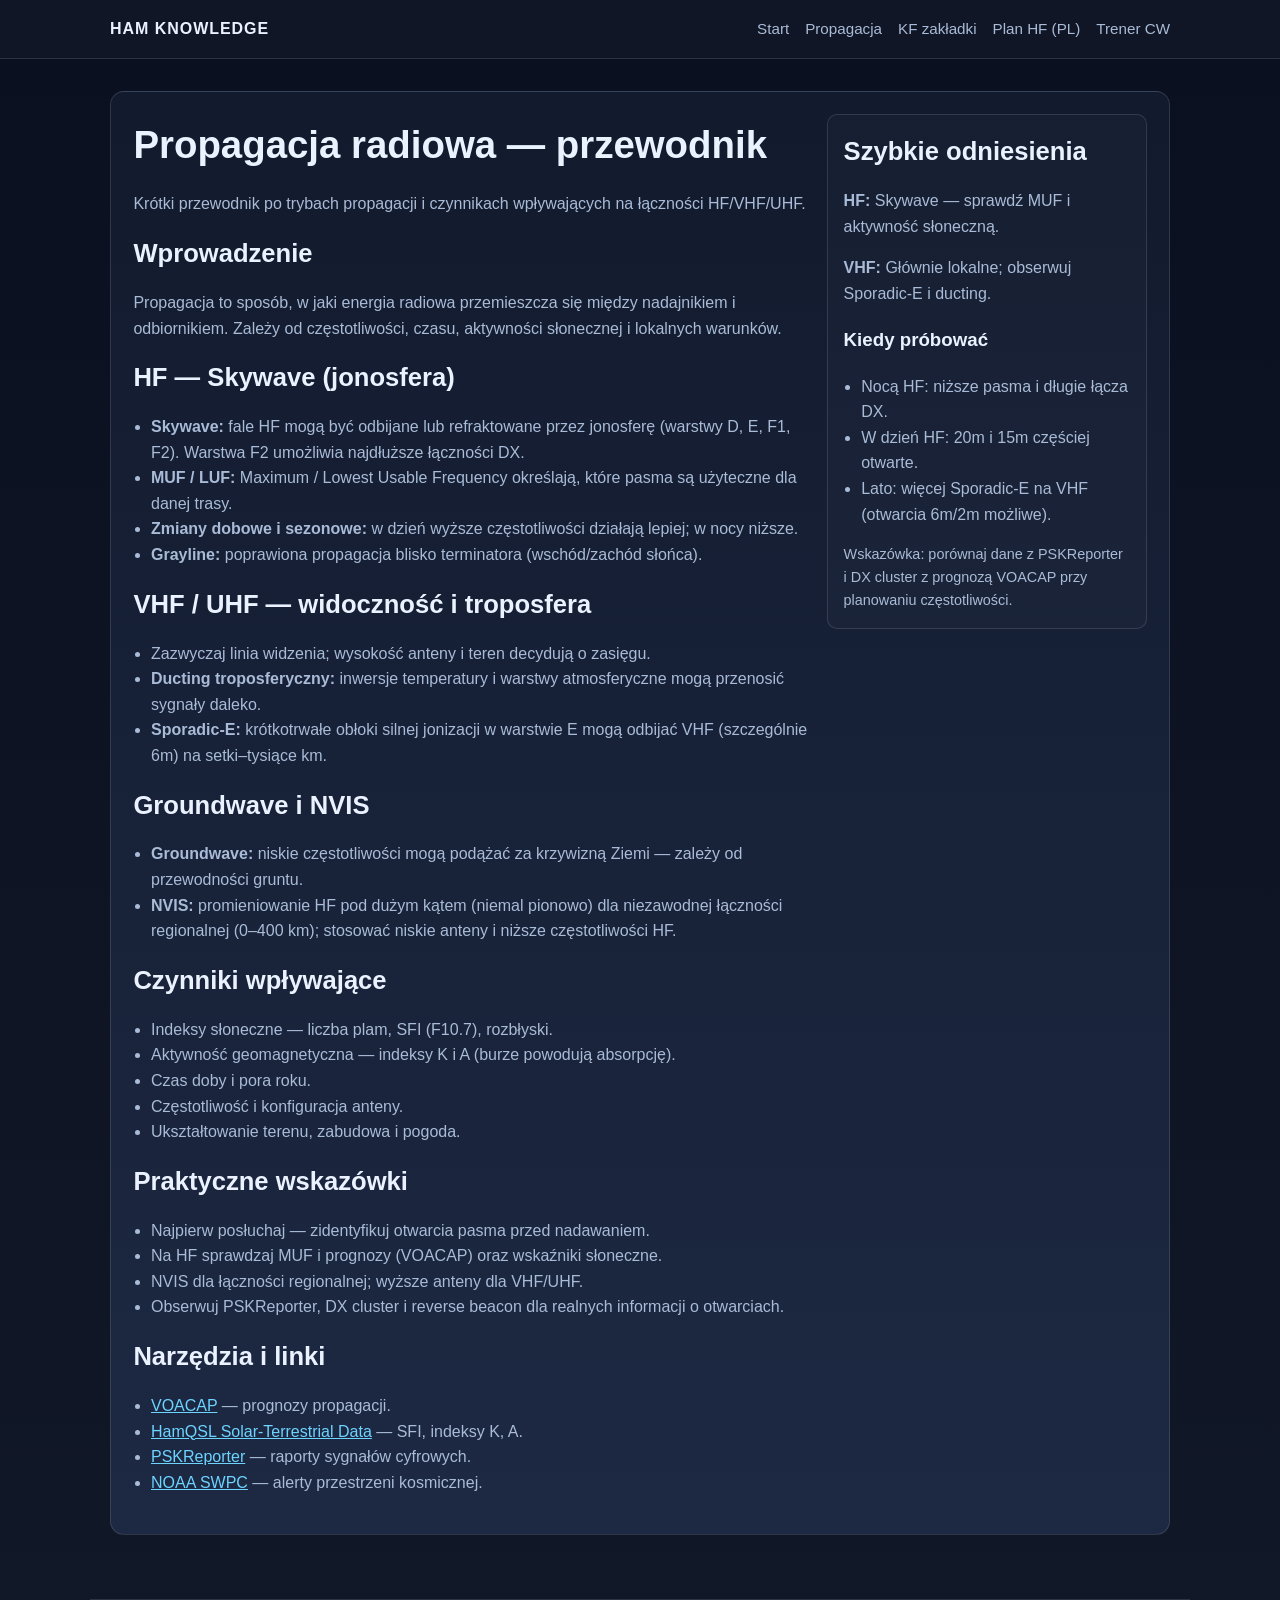
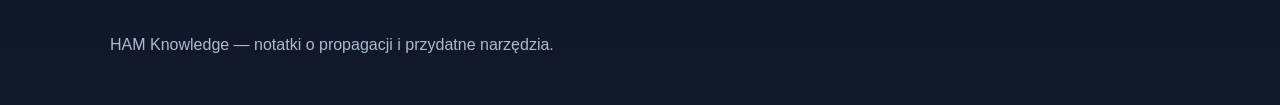
==== commit 9d0bed6b: "Add Morse/CW trainer page and link it from every page - docs/morse-trainer.html: Koch drills, charac" ====
--- a/docs/propagation.html
+++ b/docs/propagation.html
@@ -25,6 +25,7 @@
           <a href="propagation.html" aria-current="page">Propagacja</a>
           <a href="KF/zakladki.html">KF zakładki</a>
           <a href="KF/band-plan-poland-hf.html">Plan HF (PL)</a>
+          <a href="morse-trainer.html">Trener CW</a>
         </div>
       </nav>
     </header>
